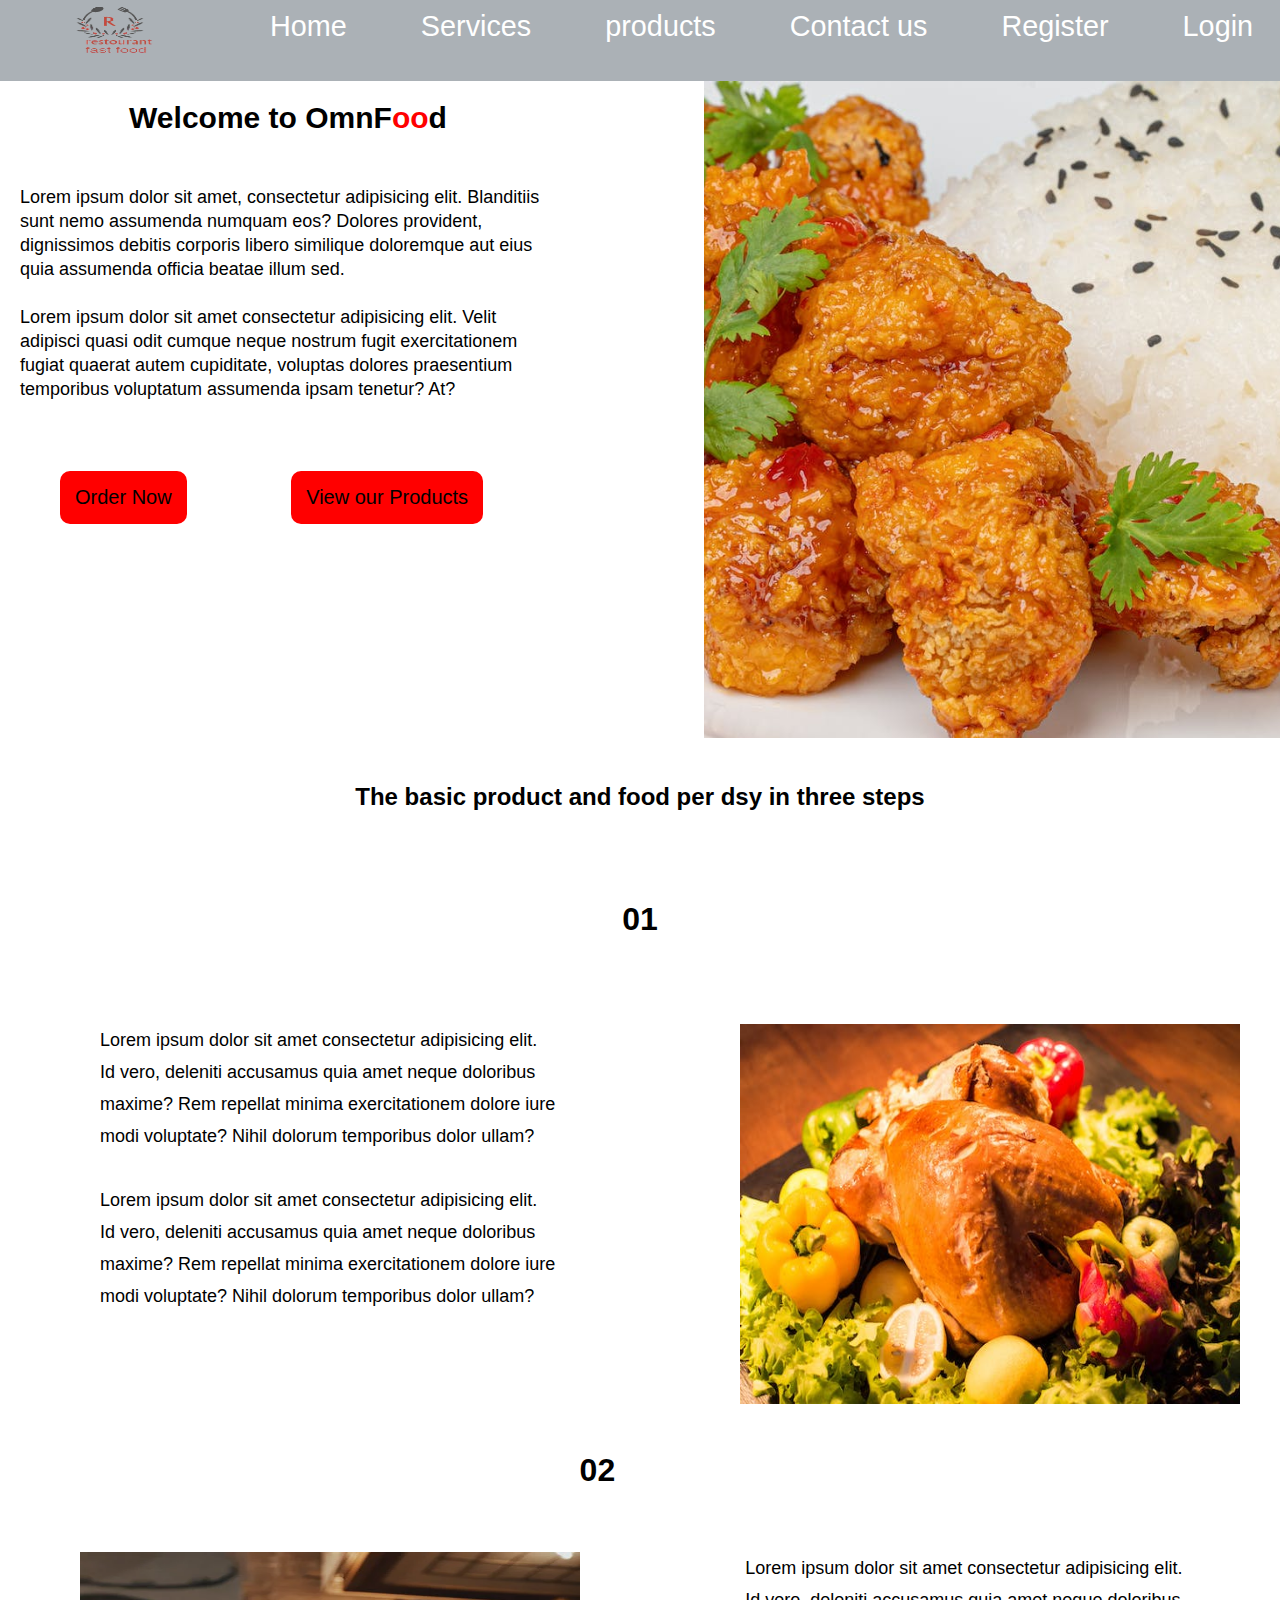
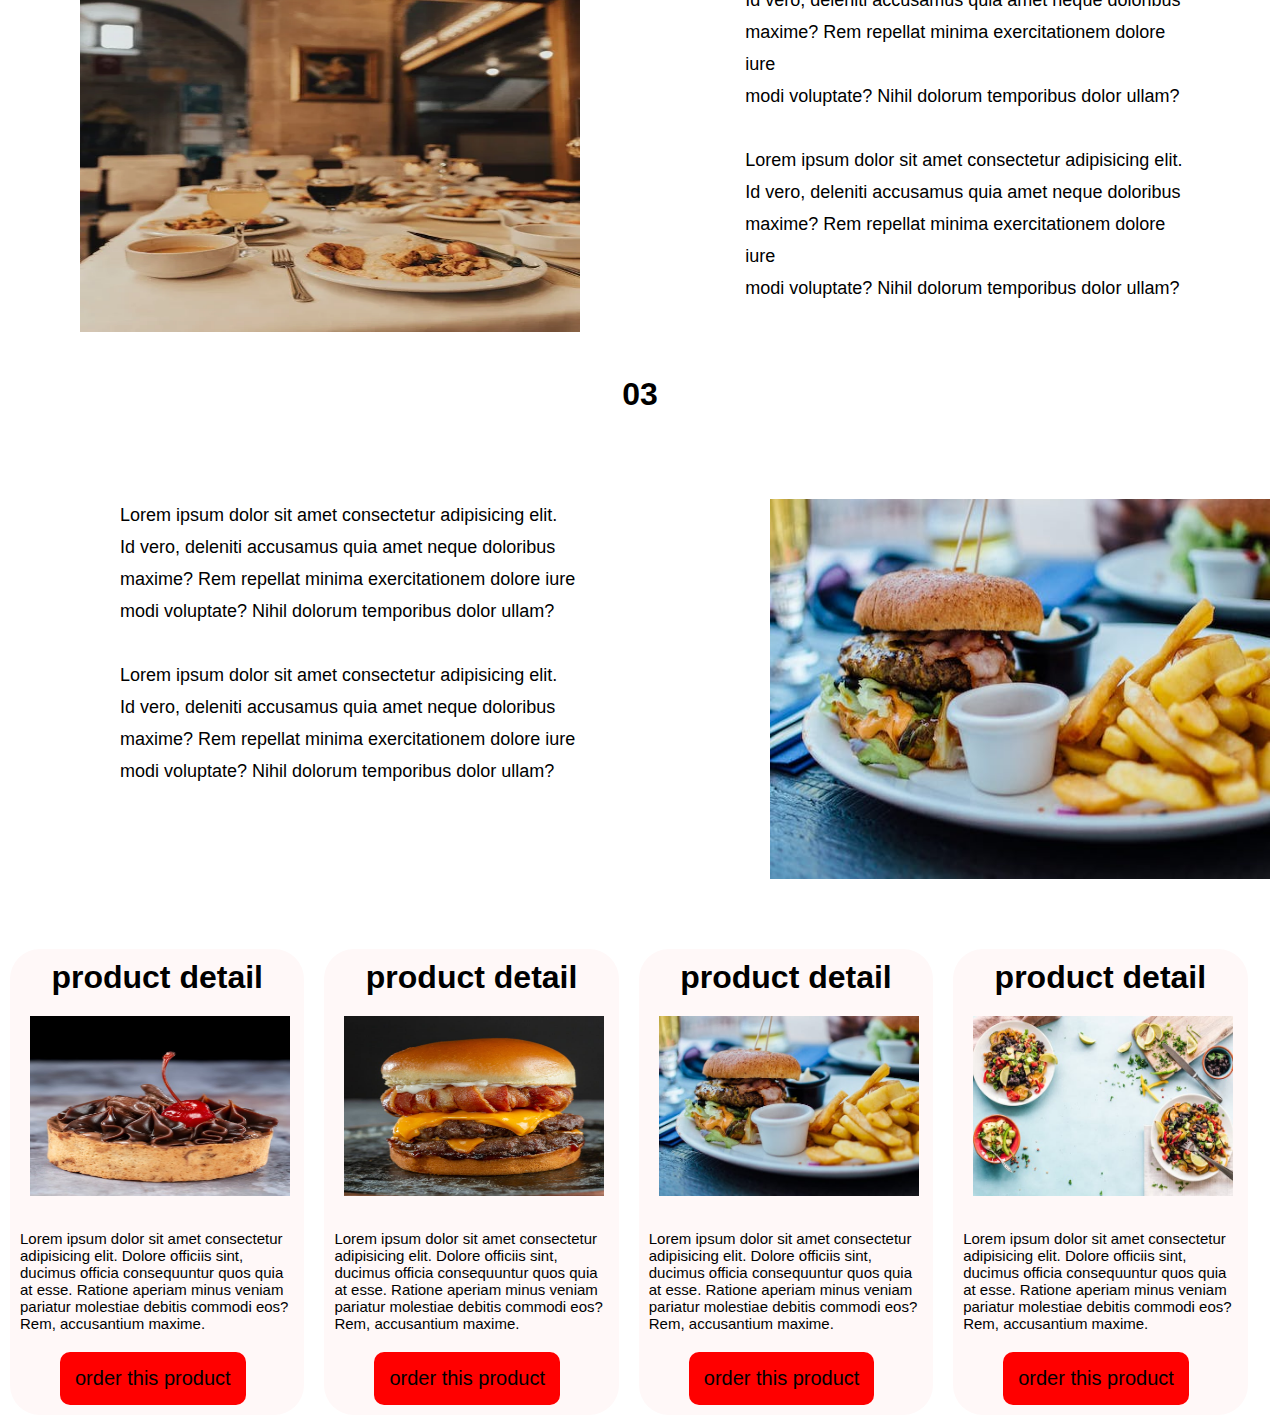
==== index.html @ f2cfc120 "food" ====
<!DOCTYPE html>
<html lang="en">
<head>
    <meta charset="UTF-8">
    <meta http-equiv="X-UA-Compatible" content="IE=edge">
    <meta name="viewport" content="width=device-width, initial-scale=1.0">
    <title>PROJECT</title>
    <link rel="stylesheet" href="index.css">
    <link rel="preconnect" href="https://fonts.googleapis.com">
<link rel="preconnect" href="https://fonts.gstatic.com" crossorigin>
<link href="https://fonts.googleapis.com/css2?family=Roboto:wght@100&display=swap" rel="stylesheet">
</head>
<body>
    <header class="header">
        <nav class="navbar">
            <div class="logo">
                <img src="../Image/fast-removebg-preview.png">
            </div>
            <ul>
                <li><a href="index.html"> Home</a></li>
                <li><a href="services.html"> Services</a></li>
                <li><a href="products.html"> products</a></li>               
                 <li><a href="contact.html"> Contact us</a></li>
                 <li><a href="register.html"> Register</a></li>
                 <li><a href="login.html"> Login</a></li>
            </ul>
        </nav>
        <aside class="container">
            <div class="container-part1">
                <h1>Welcome to OmnF<span>oo</span>d</h1>
                <p>
                    Lorem ipsum dolor sit amet, consectetur adipisicing elit. Blanditiis sunt nemo assumenda numquam eos? Dolores provident, dignissimos debitis corporis libero similique doloremque aut eius quia assumenda officia beatae illum sed.<br><br>
           Lorem ipsum dolor sit amet consectetur adipisicing elit. Velit adipisci quasi odit cumque neque nostrum fugit exercitationem fugiat quaerat autem cupiditate, voluptas dolores praesentium temporibus voluptatum assumenda ipsam tenetur? At?</p>
            <div class="button">
           <button>Order Now</button>
                <button style="margin-left:100px" >View our Products</button></div>   
        </div>
            <div class="container-part2"></div>
        </aside>
    </header>
        
   <!-- <div class="style" background-color:gray> -->
    <div class="products">
        <h2>The basic product and food per dsy in three steps</h2>
        <div class="day-per-day">
            <h2>01</h2><br><br>
            <div class="product-one">
                
                <p>Lorem ipsum dolor sit amet consectetur adipisicing elit.<br> Id vero, deleniti accusamus quia amet neque doloribus<br> maxime? Rem repellat minima exercitationem dolore iure<br> modi voluptate? Nihil dolorum temporibus dolor ullam?<br>
                    <br>
                    Lorem ipsum dolor sit amet consectetur adipisicing elit.<br> Id vero, deleniti accusamus quia amet neque doloribus<br> maxime? Rem repellat minima exercitationem dolore iure<br> modi voluptate? Nihil dolorum temporibus dolor ullam?<br>
                    <br></p>
                    
                <img src="../Image/food7.jpeg" alt="" width="500px" height="380px">
                

        </div><br>
 <div class="day-per-day">
 <div class="product-two">
  <img src="../Image/food1.webp" alt="" width="500px" height="380px">
<h2>02</h2><br><br><br>
<p>Lorem ipsum dolor sit amet consectetur adipisicing elit.<br> Id vero, deleniti accusamus quia amet neque doloribus<br> maxime? Rem repellat minima exercitationem dolore iure<br> modi voluptate? Nihil dolorum temporibus dolor ullam?<br>
                    <br>
 Lorem ipsum dolor sit amet consectetur adipisicing elit.<br> Id vero, deleniti accusamus quia amet neque doloribus<br> maxime? Rem repellat minima exercitationem dolore iure<br> modi voluptate? Nihil dolorum temporibus dolor ullam?<br>
                    <br></p>
</div>
<div class="day-per-day">
    <h2>03</h2><br><br>
<div class="product-three">
    
    <p>Lorem ipsum dolor sit amet consectetur adipisicing elit.<br> Id vero, deleniti accusamus quia amet neque doloribus<br> maxime? Rem repellat minima exercitationem dolore iure<br> modi voluptate? Nihil dolorum temporibus dolor ullam?<br>
                        <br>
                        Lorem ipsum dolor sit amet consectetur adipisicing elit.<br> Id vero, deleniti accusamus quia amet neque doloribus<br> maxime? Rem repellat minima exercitationem dolore iure<br> modi voluptate? Nihil dolorum temporibus dolor ullam?<br>
                        <br></p>
<img src="../Image/food8.jpeg" alt="" width="500px" height="380px">
 
        </div>
    
</div>
    </div>
</div></div>
<div class="all-product" >
<div id="product">
<div class="product-detail">
    <h1>product detail</h1>
    <img src="../Image/food2.jpeg">
    <p>Lorem ipsum dolor sit amet consectetur adipisicing elit. Dolore officiis sint, ducimus officia consequuntur quos quia at esse. Ratione aperiam minus veniam pariatur molestiae debitis commodi eos? Rem, accusantium maxime.</p>
<button id="btn">order this product</button>
</div>
<div class="product-detail">
    <h1>product detail</h1>
    <img src="../Image/food3.jpeg">
    <p>Lorem ipsum dolor sit amet consectetur adipisicing elit. Dolore officiis sint, ducimus officia consequuntur quos quia at esse. Ratione aperiam minus veniam pariatur molestiae debitis commodi eos? Rem, accusantium maxime.</p>
<button id="btn">order this product</button>
</div>
<div class="product-detail">
    <h1>product detail</h1>
    <img src="../Image/food11.jpeg">
    <p>Lorem ipsum dolor sit amet consectetur adipisicing elit. Dolore officiis sint, ducimus officia consequuntur quos quia at esse. Ratione aperiam minus veniam pariatur molestiae debitis commodi eos? Rem, accusantium maxime.</p>
<button id="btn">order this product</button>
</div>
<div class="product-detail">
    <h1>product detail</h1>
    <img src="../Image/food12.jpeg">
    <p>Lorem ipsum dolor sit amet consectetur adipisicing elit. Dolore officiis sint, ducimus officia consequuntur quos quia at esse. Ratione aperiam minus veniam pariatur molestiae debitis commodi eos? Rem, accusantium maxime.</p>
<button id="btn">order this product</button>
</div>
</div>
<a href="products.html"> <button id="view-more">view more products</button></a>
</div>
 


</body>
</html>
---- index.css ----
* {
  margin: 0;
  padding: 0;
  box-sizing: border-box;
}
body {
  font-family: sans-serif;
}
.navbar {
  background-color: rgb(171, 177, 182);
  width: 100%;
  height: 9vh;
  display: flex;
  /* position: fixed; */
}
.navbar ul {
  display: flex;
  list-style: none;
  /* float: right; */
  gap: 1.5rem;
  color: white;
  font-size: 1.8rem;

  margin-top: 10px;
  /* justify-content: space-between; */
}
.navbar ul li a {
  color: white;
  text-decoration: none;
  margin-left: 50px;
}
.navbar ul li:hover {
  background-color: red;
  cursor: pointer;
  color: black;
  border-radius: 5px;
  padding: 5px;
}
.logo img {
  width: 220px;
  height: 200px;
  padding-bottom: 130px;
}
.container {
  width: 100%;
  height: 78vh;
  /* background-color: rgb(134, 137, 136);  */
  display: flex;
  justify-content: space-between;
}
.container-part1 {
  width: 45%;
  height: 73vh;
  background-color: white;
}
.container-part1 span {
  color: red;
}
.container-part1 h1 {
  text-align: center;
  padding-top: 20px;
  font-size: 30px;
  font-weight: 700;
}
.container-part1 p {
  font-size: 18px;
  padding: 50px 20px;
  line-height: 1.5rem;
}
.container-part2 {
  width: 45%;
  height: 73vh;
  background-image: url(../Image/food5.jpeg);
  background-position: center;
  background-repeat: no-repeat;
  background-size: cover;
}
.button {
  margin-left: 60px;
  margin-top: 20px;
}
button {
  font-size: 20px;
  padding: 15px;
  border-radius: 10px;
  border: none;
  background-color: red;
  border-color: rgb(244, 8, 8);
}
.day-per-day {
  /* display:flex; */
  justify-content: space-around;
  /* width: 80%; */
  margin: auto;
  padding:40px 40px;
}
.day-per-day h2{
  font-size: 2rem;
}
.products p {
  font-size: 18px;
  line-height: 1.5;
}
.products h2 {
  text-align: center;
  padding-bottom: 50px;
}
.product-one {
  display: flex;
  /* justify-content: space-between;
    margin:0; */
  /* float:left; */
}
.product-one img {
  margin-left: 700px;
  position: absolute;
  z-index: 9;
}
.product-one p {
  position: relative;
  z-index: 10;
  margin-left: 60px;
  line-height: 2rem;
}
.product-two {
  display: flex;
  margin-top: 50px;
}
.product-two img {
  /* margin-left: -100px; */
  margin-top: 100px;
}
.product-two p {
  margin-left: 130px;
  margin-top: 100px;
  line-height: 2rem;
}
.product-three {
  display: flex;
  /* margin-top: 30px ; */
}
.product-three img {
  margin-left: 650px;
  position: absolute;
  z-index: 9;
}
.product-three p {
    line-height: 2rem;
  position: relative;
  z-index: 10;
  /* margin-left: -200px; */
}
#product{
  background-color:white;
  width:100%;
  position: absolute;
  /* height:100%; */
  /* padding-bottom:30px; */
  display:flex;
  flex-wrap: wrap;
  /* gap:1rem; */
  /* padding-top: 20px; */
}
/* .product-detail{
  width: 18%;
  /* padding:10px; */
  /* height:50vh; */
  /* background-color: red; */
  /* justify-content: space-between; */

.product-detail{
  width: 23%;
  margin:10px;
  /* height:50vh; */
  background-color:rgb(255, 248, 248);
  border-radius: 30px;
}
.product-detail:hover{
  transform: translateY(2px);
  box-shadow:3px 3px 3px 3px ;
}
.product-detail a{
  text-decoration: none;
}
.product-detail h1{
  /* margin-left:20px ; */
  font-weight: bold;
  padding-top: 10px;
  text-align: center;
}
.product-detail img{
  padding:20px;
  width:300px;
  height:220px;
  padding-top: 20px;
  /* margin:10px; */
}
.product-detail p{
  padding:10px;
  font-size:15px ;
}
#btn{
  background-color: red;
  margin:10px 50px;

}
#btn:hover{
  cursor:pointer;
  background-color: white;
}
#view-more{
  margin-left: 550px;
  margin-top: 100px;
  background-color: chocolate;
}
.about h2{
  margin-left: 400px;
margin-top: 50px;
}
.about1{
  margin-top: 80px;
}
.loginbox{
  background-color: aquamarine;
  margin:auto;
  margin-top: 40px;
  width:30%;
  /* height:300px; */
  padding:20px;
  /* margin-top: 20px; */
}
.loginbox input{
  width:100%;
  margin-bottom: 20px;
}
.loginbox input[type="text"],input[type="Password"]{
  border: none;
  border-bottom: 1px solid #e7a4a4;
  background:transparent;
  outline:none;
  height:40px;
  color:#302626;
  font-size: 16px;
}
.loginbox input[type="Submit"]{
  border:none;
  outline: none;
  height: 40px;
  background:red;
  color:azure;
  font-size: 18px;
  border-radius: 30px;
}
.loginbox input[type="Submit"]:hover{
  background-color: rgb(223, 223, 126);
  cursor:pointer;
  color:black;
}
.box{
  background-image:url(./Image/backfood9.jpeg);
  height:100vh
}
.loginbox a{
  text-decoration: none;
  line-height: 2rem;
  font-size: 17px;
  color:black;
}
.loginbox a:hover{
  /* background-color: rgb(23, 185, 72); */
  color:white;
}
/* .register{
  display:flex;

} */
.loginbox button{
  width:350px;
  border-radius: 30px;
  height:20px;
  padding-bottom: 30px;
  color:white;
}
.loginbox button:hover{
  background-color: rgb(223, 223, 126);
}
.register{
  background-image: url(./Image/backfood8.webp);
  /* background-repeat: no-repeat; */
  background-size: cover;
position: absolute;
width:100%
}
.box1{
  background-image: url(./Image/backfood2.webp);
  /* background-position: center; */
  background-size: cover;
  position: absolute;
  width:100%;
  height:100vh;
  /* background-repeat: no-repeat; */
  background-size: cover;
}
.menu h1{
  padding-left: 500px;
  position:fixed;
  /* padding-bottom: 40px; */
  z-index: 10;
}
.services #product{
margin-top: 80px;
}
.image{
  display:flex;
  flex-wrap: wrap;
}
.image h2{
  position:absolute;
}
.image img{
  margin:15px;
 width:22%;
 border-radius: 10px;
}
.image2{
  width: 23%;
  margin:10px;
  /* height:50vh; */
  background-color:rgb(255, 248, 248);
  border-radius: 30px;
  margin-top: 80px;
}
.image2 img{
  padding:15px;
  width:270px;
  height:280px;
  padding-top: 20px;
}
.image2 h2{
  font-weight: bold;
  padding-top: 5px;
  text-align: center;
  padding-left: 70px;
}
.contactus{
  background-image: url(backfood7.webp);
  background-repeat: no-repeat;
  background-size: cover;
  width:100%;
  display:flex;
  justify-content: space-between;
  margin-left: 20px;
}
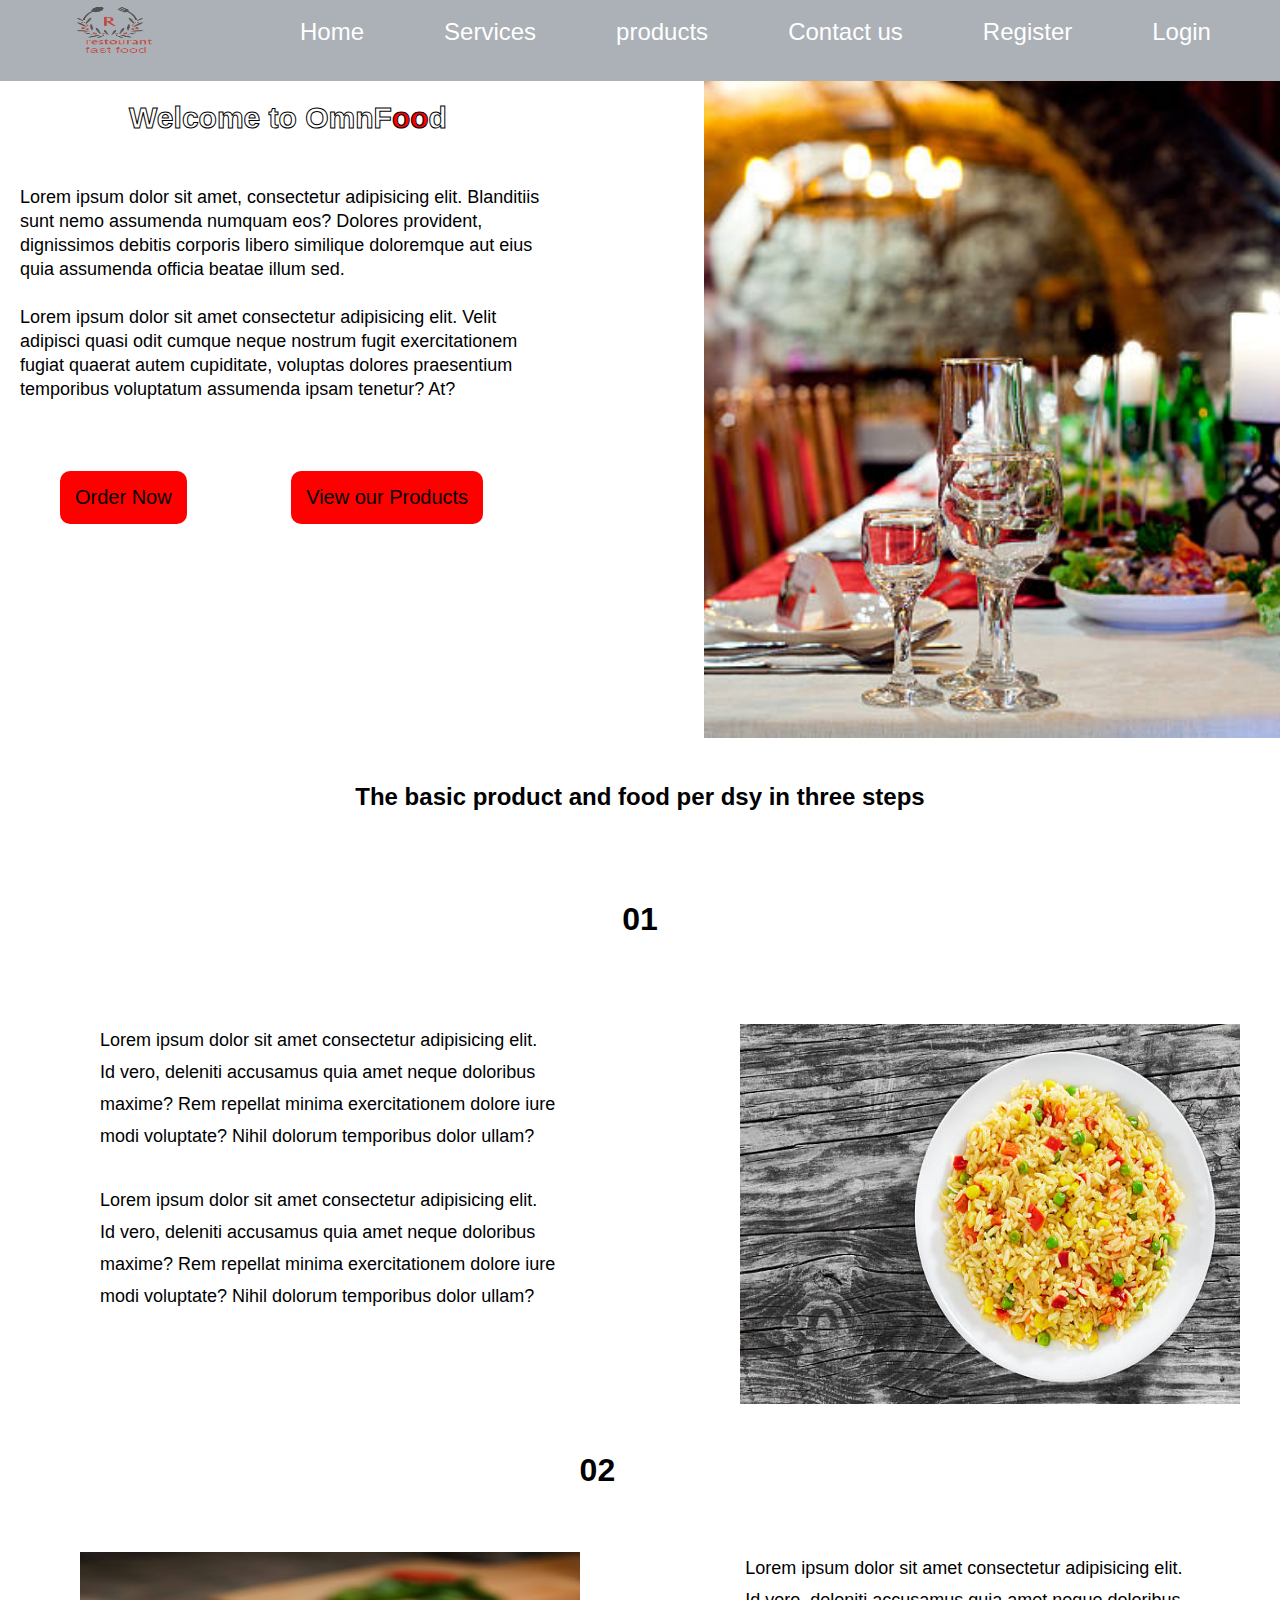
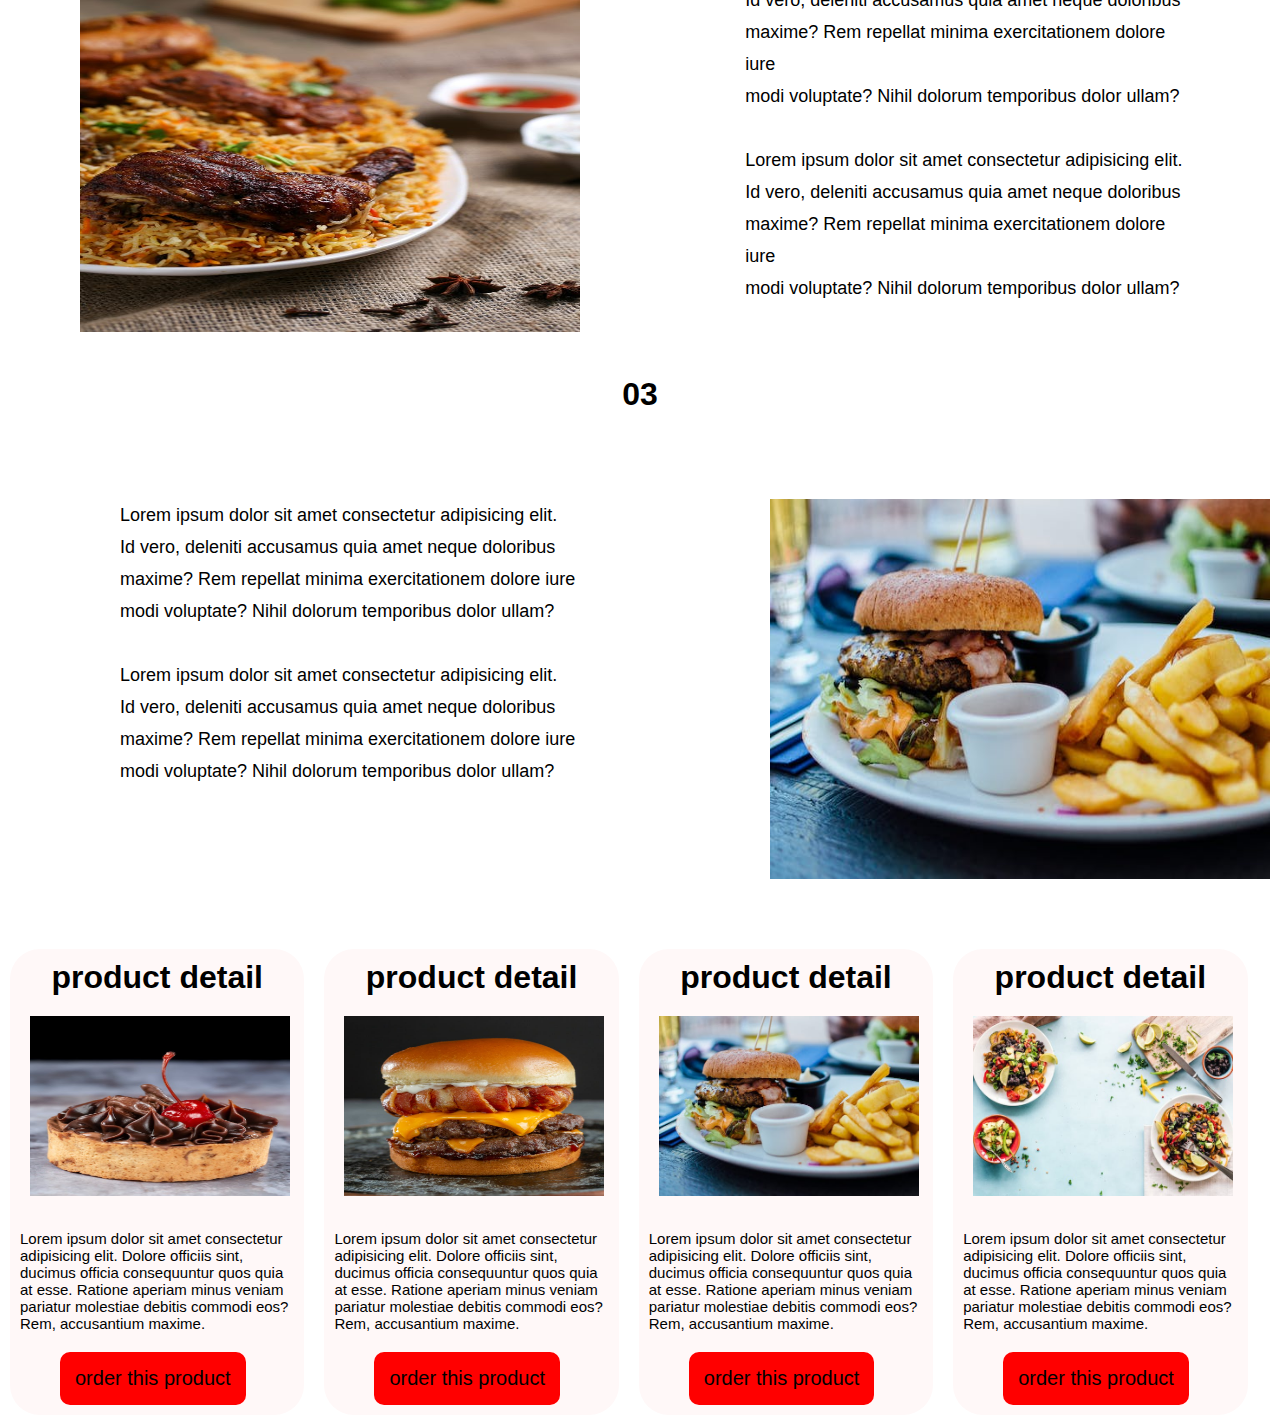
==== commit 44861ab6: "adding login page" ====
--- a/index.html
+++ b/index.html
@@ -27,7 +27,7 @@
         </nav>
         <aside class="container">
             <div class="container-part1">
-                <h1>Welcome to OmnF<span>oo</span>d</h1>
+               <strong><h1>Welcome to OmnF<span>oo</span>d</h1></strong>
                 <p>
                     Lorem ipsum dolor sit amet, consectetur adipisicing elit. Blanditiis sunt nemo assumenda numquam eos? Dolores provident, dignissimos debitis corporis libero similique doloremque aut eius quia assumenda officia beatae illum sed.<br><br>
            Lorem ipsum dolor sit amet consectetur adipisicing elit. Velit adipisci quasi odit cumque neque nostrum fugit exercitationem fugiat quaerat autem cupiditate, voluptas dolores praesentium temporibus voluptatum assumenda ipsam tenetur? At?</p>
@@ -51,13 +51,13 @@
                     Lorem ipsum dolor sit amet consectetur adipisicing elit.<br> Id vero, deleniti accusamus quia amet neque doloribus<br> maxime? Rem repellat minima exercitationem dolore iure<br> modi voluptate? Nihil dolorum temporibus dolor ullam?<br>
                     <br></p>
                     
-                <img src="../Image/food7.jpeg" alt="" width="500px" height="380px">
+                <img src="../Image/pilau.jpg" alt="" width="500px" height="380px">
                 
 
         </div><br>
  <div class="day-per-day">
  <div class="product-two">
-  <img src="../Image/food1.webp" alt="" width="500px" height="380px">
+  <img src="../Image/chic.jpeg" alt="" width="500px" height="380px">
 <h2>02</h2><br><br><br>
 <p>Lorem ipsum dolor sit amet consectetur adipisicing elit.<br> Id vero, deleniti accusamus quia amet neque doloribus<br> maxime? Rem repellat minima exercitationem dolore iure<br> modi voluptate? Nihil dolorum temporibus dolor ullam?<br>
                     <br>
--- a/index.css
+++ b/index.css
@@ -17,24 +17,25 @@
   display: flex;
   list-style: none;
   /* float: right; */
-  gap: 1.5rem;
+  /* gap:1.8rem; */
   color: white;
-  font-size: 1.8rem;
-
-  margin-top: 10px;
-  /* justify-content: space-between; */
+  font-size: 1.5rem;
+
+  margin-top: 18px;
+  justify-content:right;
 }
 .navbar ul li a {
   color: white;
+  /* justify-content: right; */
   text-decoration: none;
-  margin-left: 50px;
+  margin-left: 80px;
 }
 .navbar ul li:hover {
   background-color: red;
   cursor: pointer;
   color: black;
   border-radius: 5px;
-  padding: 5px;
+  /* padding: 5px; */
 }
 .logo img {
   width: 220px;
@@ -70,7 +71,7 @@
 .container-part2 {
   width: 45%;
   height: 73vh;
-  background-image: url(../Image/food5.jpeg);
+  background-image: url(./resto1.jpg);
   background-position: center;
   background-repeat: no-repeat;
   background-size: cover;
@@ -226,8 +227,12 @@
   margin-top: 40px;
   width:30%;
   /* height:300px; */
+  background-repeat: no-repeat;
   padding:20px;
+  /* background-color: rgb(0,0,0,0.23); */
+  /* box-shadow: 20px; */
   /* margin-top: 20px; */
+  /* color:transparent; */
 }
 .loginbox input{
   width:100%;
@@ -292,7 +297,7 @@
 width:100%
 }
 .box1{
-  background-image: url(./Image/backfood2.webp);
+  background-image: url(./Image/backfood9.jpeg);
   /* background-position: center; */
   background-size: cover;
   position: absolute;
@@ -300,6 +305,14 @@
   height:100vh;
   /* background-repeat: no-repeat; */
   background-size: cover;
+ 
+  
+}
+.box1 .loginbox{
+  background-color: rgba(0, 0, 65, 0.23);
+  box-shadow:inset -5px -5px rgba(0, 0, 0, 0.23);
+  color:white;
+  border-radius: 10px;
 }
 .menu h1{
   padding-left: 500px;
@@ -349,8 +362,19 @@
   width:100%;
   display:flex;
   justify-content: space-between;
-  margin-left: 20px;
-}
-
-
-
+  /* margin-left: 20px; */
+}
+.contactus loginbox{
+  padding:20px;
+}
+strong{
+  /* font-size: 300px; */
+  -webkit-text-stroke: 1px #000;
+  color:transparent;
+  /* background-image: linear-gradient(#d82828,#ce2b2b); */
+  background-repeat: no-repeat;
+  /* -webkit-background-clip: text; */
+  /* background-position: 750px 0; */
+}
+
+
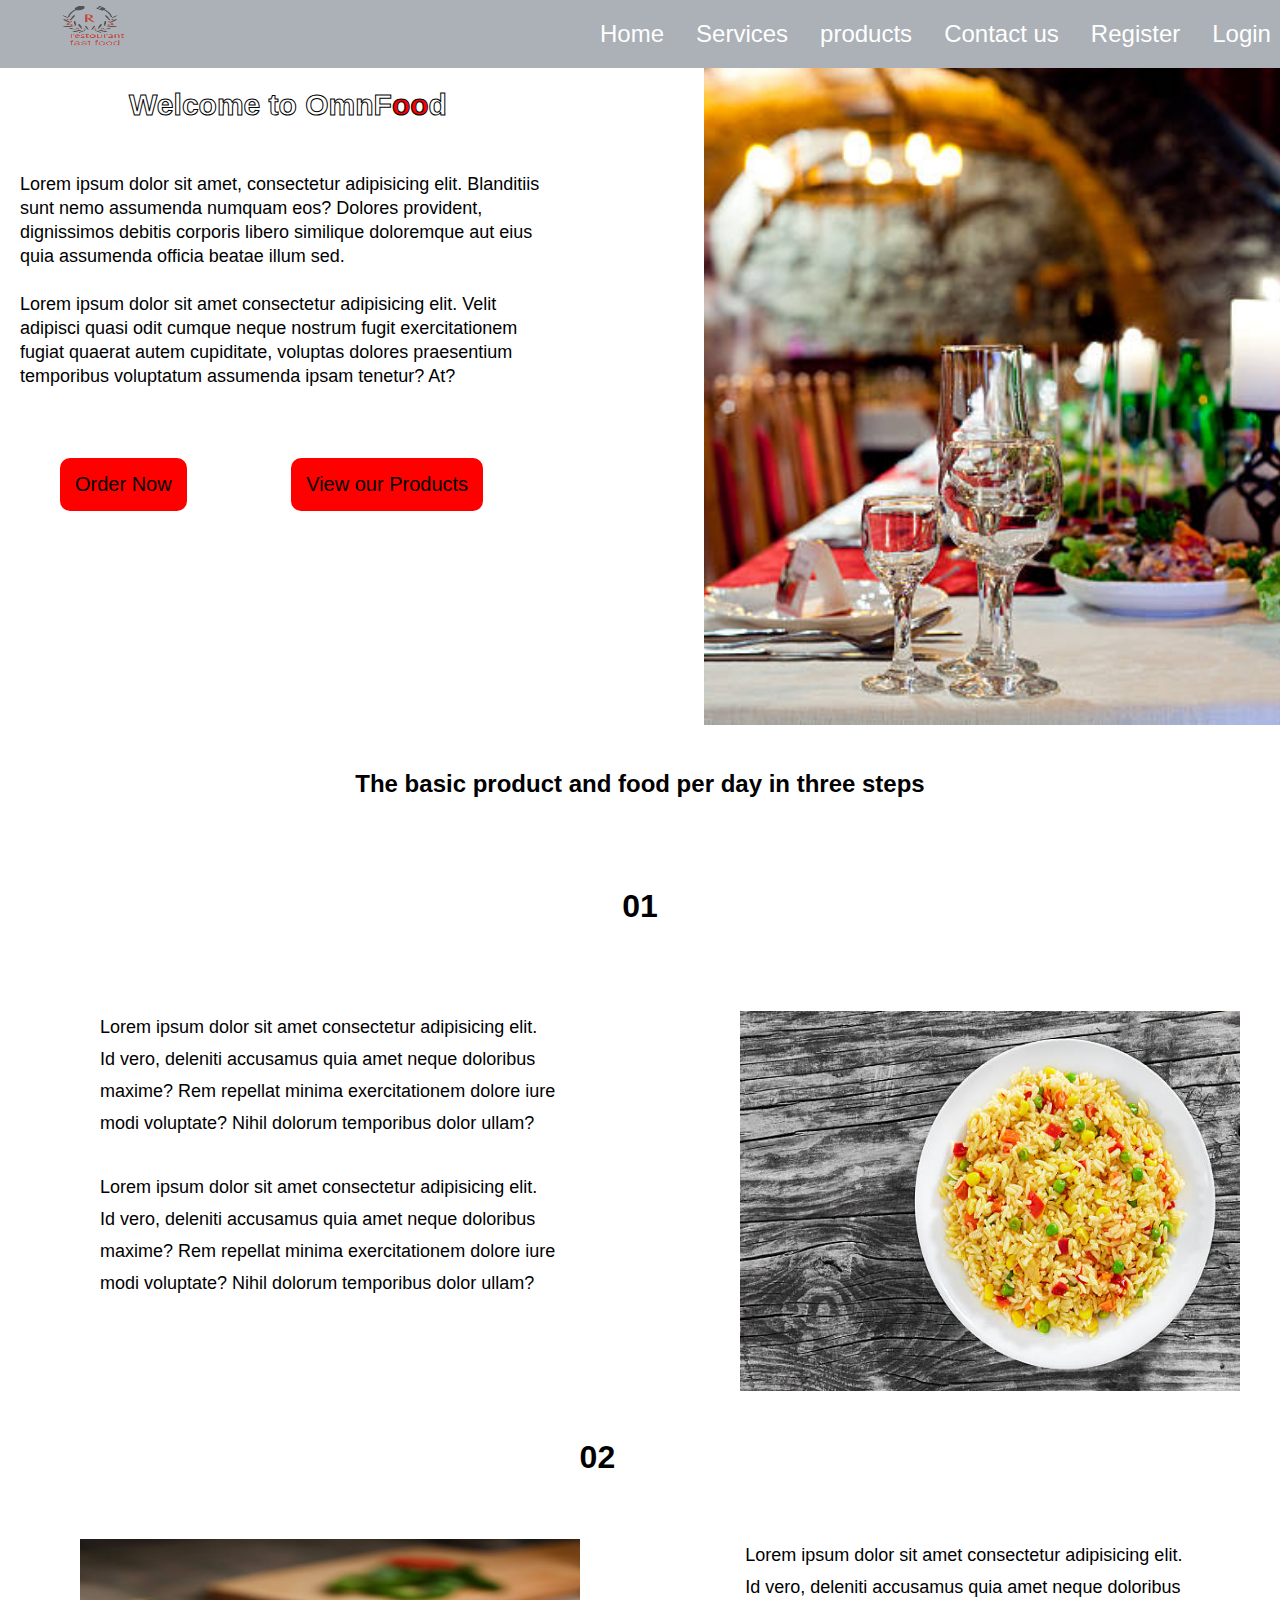
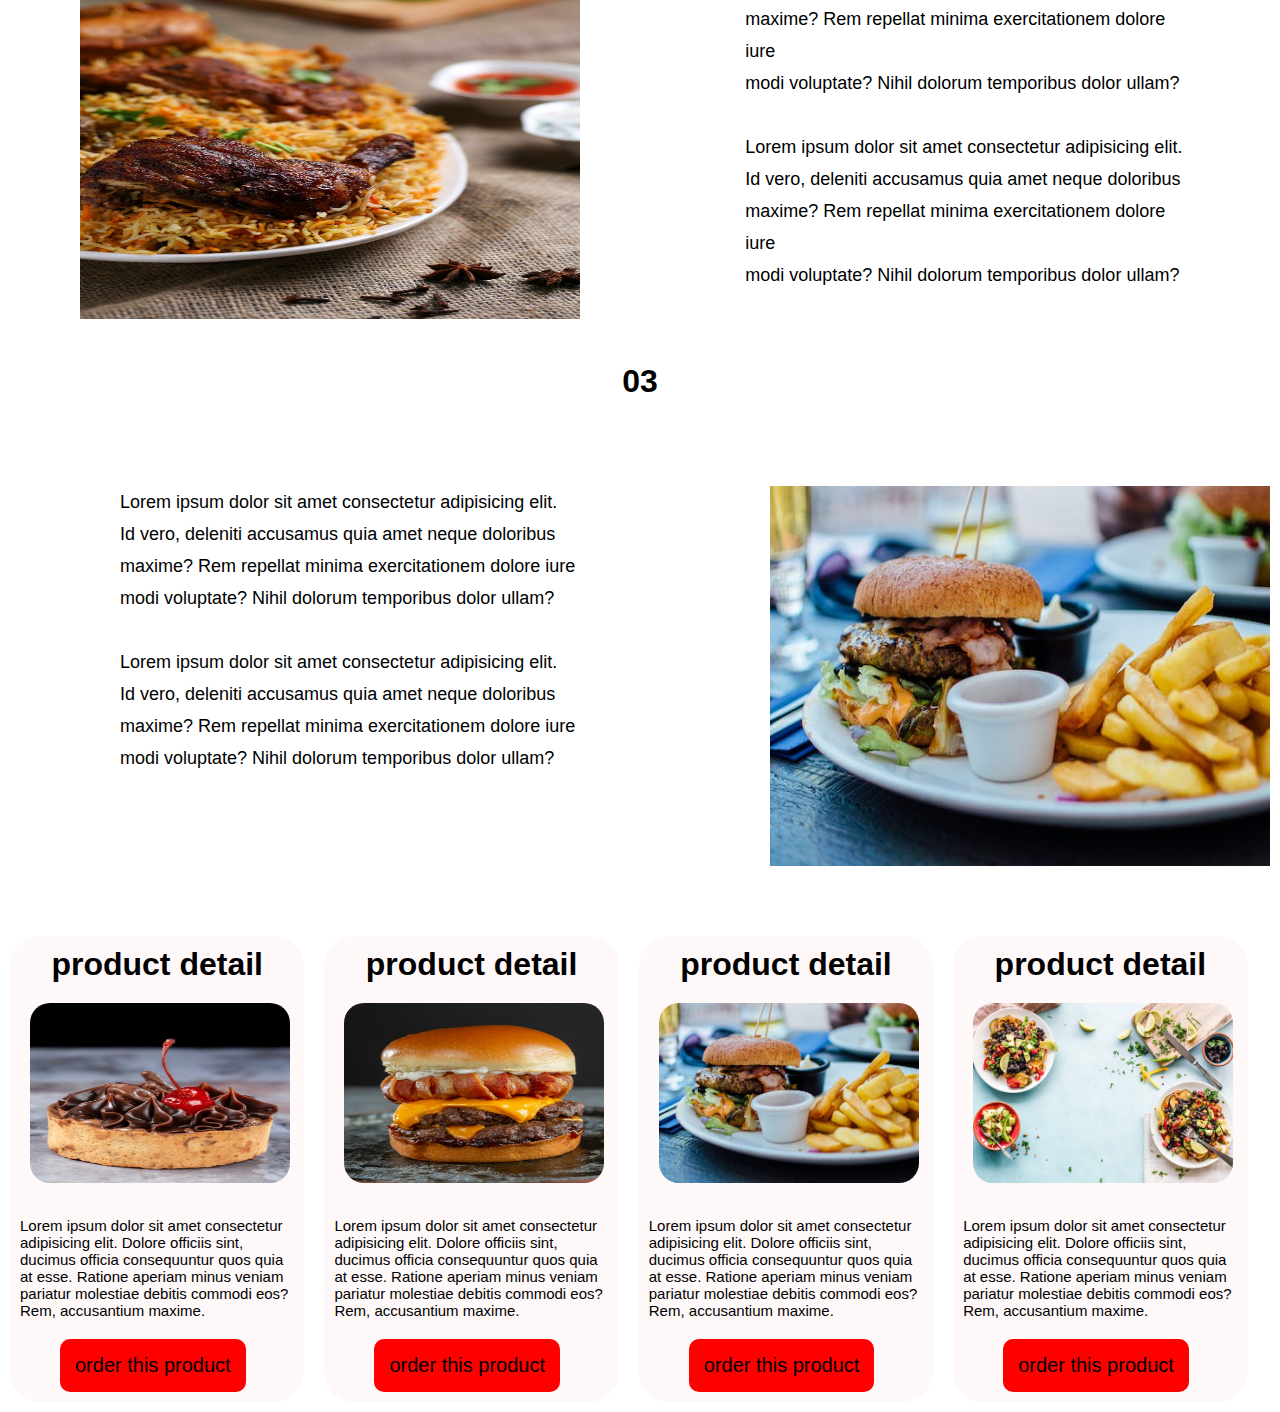
==== commit d945b9ef: "change" ====
--- a/index.html
+++ b/index.html
@@ -14,7 +14,7 @@
     <header class="header">
         <nav class="navbar">
             <div class="logo">
-                <img src="../Image/fast-removebg-preview.png">
+                <img src="./Image/fast-removebg-preview.png" >
             </div>
             <ul>
                 <li><a href="index.html"> Home</a></li>
@@ -38,10 +38,8 @@
             <div class="container-part2"></div>
         </aside>
     </header>
-        
-   <!-- <div class="style" background-color:gray> -->
     <div class="products">
-        <h2>The basic product and food per dsy in three steps</h2>
+        <h2>The basic product and food per day in three steps</h2>
         <div class="day-per-day">
             <h2>01</h2><br><br>
             <div class="product-one">
@@ -51,13 +49,13 @@
                     Lorem ipsum dolor sit amet consectetur adipisicing elit.<br> Id vero, deleniti accusamus quia amet neque doloribus<br> maxime? Rem repellat minima exercitationem dolore iure<br> modi voluptate? Nihil dolorum temporibus dolor ullam?<br>
                     <br></p>
                     
-                <img src="../Image/pilau.jpg" alt="" width="500px" height="380px">
+                <img src="./Image/pilau.jpg" alt="" width="500px" height="380px">
                 
 
         </div><br>
  <div class="day-per-day">
  <div class="product-two">
-  <img src="../Image/chic.jpeg" alt="" width="500px" height="380px">
+  <img src="./Image/chic.jpeg" alt="" width="500px" height="380px">
 <h2>02</h2><br><br><br>
 <p>Lorem ipsum dolor sit amet consectetur adipisicing elit.<br> Id vero, deleniti accusamus quia amet neque doloribus<br> maxime? Rem repellat minima exercitationem dolore iure<br> modi voluptate? Nihil dolorum temporibus dolor ullam?<br>
                     <br>
@@ -72,7 +70,7 @@
                         <br>
                         Lorem ipsum dolor sit amet consectetur adipisicing elit.<br> Id vero, deleniti accusamus quia amet neque doloribus<br> maxime? Rem repellat minima exercitationem dolore iure<br> modi voluptate? Nihil dolorum temporibus dolor ullam?<br>
                         <br></p>
-<img src="../Image/food8.jpeg" alt="" width="500px" height="380px">
+<img src="./Image/food8.jpeg" alt="" width="500px" height="380px">
  
         </div>
     
@@ -83,25 +81,25 @@
 <div id="product">
 <div class="product-detail">
     <h1>product detail</h1>
-    <img src="../Image/food2.jpeg">
+    <img src="./Image/food2.jpeg">
     <p>Lorem ipsum dolor sit amet consectetur adipisicing elit. Dolore officiis sint, ducimus officia consequuntur quos quia at esse. Ratione aperiam minus veniam pariatur molestiae debitis commodi eos? Rem, accusantium maxime.</p>
 <button id="btn">order this product</button>
 </div>
 <div class="product-detail">
     <h1>product detail</h1>
-    <img src="../Image/food3.jpeg">
+    <img src="./Image/food3.jpeg">
     <p>Lorem ipsum dolor sit amet consectetur adipisicing elit. Dolore officiis sint, ducimus officia consequuntur quos quia at esse. Ratione aperiam minus veniam pariatur molestiae debitis commodi eos? Rem, accusantium maxime.</p>
 <button id="btn">order this product</button>
 </div>
 <div class="product-detail">
     <h1>product detail</h1>
-    <img src="../Image/food11.jpeg">
+    <img src="./Image/food11.jpeg">
     <p>Lorem ipsum dolor sit amet consectetur adipisicing elit. Dolore officiis sint, ducimus officia consequuntur quos quia at esse. Ratione aperiam minus veniam pariatur molestiae debitis commodi eos? Rem, accusantium maxime.</p>
 <button id="btn">order this product</button>
 </div>
 <div class="product-detail">
     <h1>product detail</h1>
-    <img src="../Image/food12.jpeg">
+    <img src="./Image/food12.jpeg">
     <p>Lorem ipsum dolor sit amet consectetur adipisicing elit. Dolore officiis sint, ducimus officia consequuntur quos quia at esse. Ratione aperiam minus veniam pariatur molestiae debitis commodi eos? Rem, accusantium maxime.</p>
 <button id="btn">order this product</button>
 </div>
--- a/index.css
+++ b/index.css
@@ -9,26 +9,25 @@
 .navbar {
   background-color: rgb(171, 177, 182);
   width: 100%;
-  height: 9vh;
+margin-top: -150px;
   display: flex;
   /* position: fixed; */
 }
 .navbar ul {
   display: flex;
   list-style: none;
-  /* float: right; */
-  /* gap:1.8rem; */
+  gap:2rem; 
   color: white;
   font-size: 1.5rem;
-
-  margin-top: 18px;
+padding-left: 600PX;
+margin-top: 170px;
+padding-bottom: 20PX;
   justify-content:right;
 }
 .navbar ul li a {
   color: white;
-  /* justify-content: right; */
   text-decoration: none;
-  margin-left: 80px;
+  /* text-align: center; */
 }
 .navbar ul li:hover {
   background-color: red;
@@ -38,9 +37,10 @@
   /* padding: 5px; */
 }
 .logo img {
-  width: 220px;
-  height: 200px;
-  padding-bottom: 130px;
+padding-top: 150PX;
+width:180PX;
+  height: 210PX;
+  position: absolute;
 }
 .container {
   width: 100%;
@@ -195,6 +195,7 @@
   height:220px;
   padding-top: 20px;
   /* margin:10px; */
+  border-radius: 40PX;
 }
 .product-detail p{
   padding:10px;
@@ -223,6 +224,10 @@
 }
 .loginbox{
   background-color: aquamarine;
+  background-color: rgba(0, 0, 65, 0.23);
+  box-shadow:inset -5px -5px rgba(0, 0, 0, 0.23);
+  color:white;
+  border-radius: 10px;
   margin:auto;
   margin-top: 40px;
   width:30%;
@@ -262,18 +267,23 @@
   color:black;
 }
 .box{
-  background-image:url(./Image/backfood9.jpeg);
-  height:100vh
+  background-image:url(backfood7.webp);
+  background-repeat: no-repeat;
+  background-size: cover;
+  padding-bottom: 60PX;
+}
+.box loginbox{
+  color:transparent;
 }
 .loginbox a{
   text-decoration: none;
   line-height: 2rem;
   font-size: 17px;
-  color:black;
+  color:white;
 }
 .loginbox a:hover{
   /* background-color: rgb(23, 185, 72); */
-  color:white;
+  color:black;
 }
 /* .register{
   display:flex;
@@ -290,14 +300,18 @@
   background-color: rgb(223, 223, 126);
 }
 .register{
-  background-image: url(./Image/backfood8.webp);
+  background-image: url(backfood7.webp);
   /* background-repeat: no-repeat; */
   background-size: cover;
 position: absolute;
 width:100%
 }
+.register a{
+  font-size: 20PX;
+  padding-left: 130PX;
+}
 .box1{
-  background-image: url(./Image/backfood9.jpeg);
+  background-image: url(backfood7.webp);
   /* background-position: center; */
   background-size: cover;
   position: absolute;
@@ -314,11 +328,33 @@
   color:white;
   border-radius: 10px;
 }
+.menu{
+  background-color: rgb(171, 177, 182) ;
+  padding-bottom: 60PX;
+}
 .menu h1{
+  padding-left: 50px;
+ position: absolute;
+  padding-top: 20px;
+ 
+}
+.VIEW h1{
+  padding-top: 20px;
+  position: absolute;
   padding-left: 500px;
-  position:fixed;
-  /* padding-bottom: 40px; */
-  z-index: 10;
+}
+.menu P{
+  padding-left: 600px;
+  padding-top: 20PX;
+  font-size: 30PX;
+  position: absolute;
+}
+.menu a{
+color: black;
+padding-right: 100PX;
+}
+.menu a:hover{
+  cursor: pointer;
 }
 .services #product{
 margin-top: 80px;
@@ -332,8 +368,9 @@
 }
 .image img{
   margin:15px;
- width:22%;
- border-radius: 10px;
+ width:24%;
+ border-radius: 40px;
+margin-left: 20PX;
 }
 .image2{
   width: 23%;
@@ -348,6 +385,7 @@
   width:270px;
   height:280px;
   padding-top: 20px;
+  border-radius: 40PX;
 }
 .image2 h2{
   font-weight: bold;
